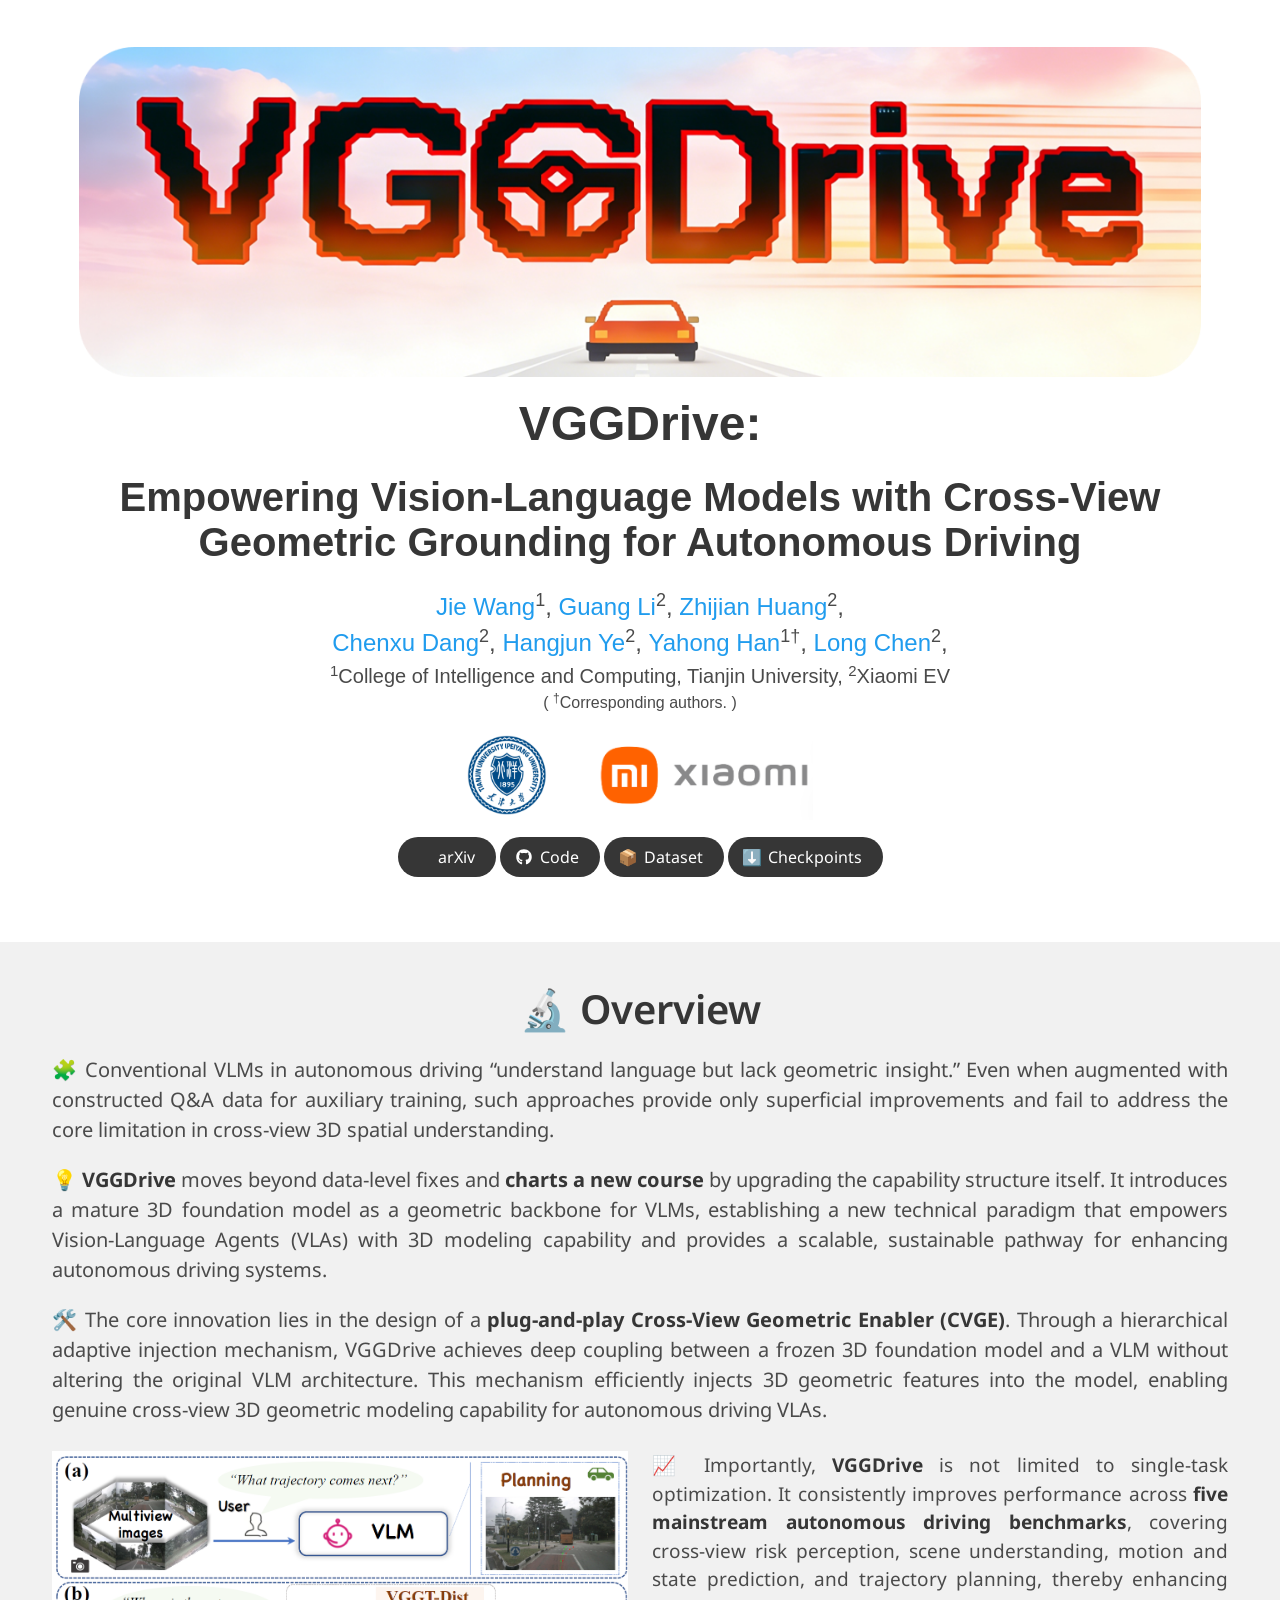
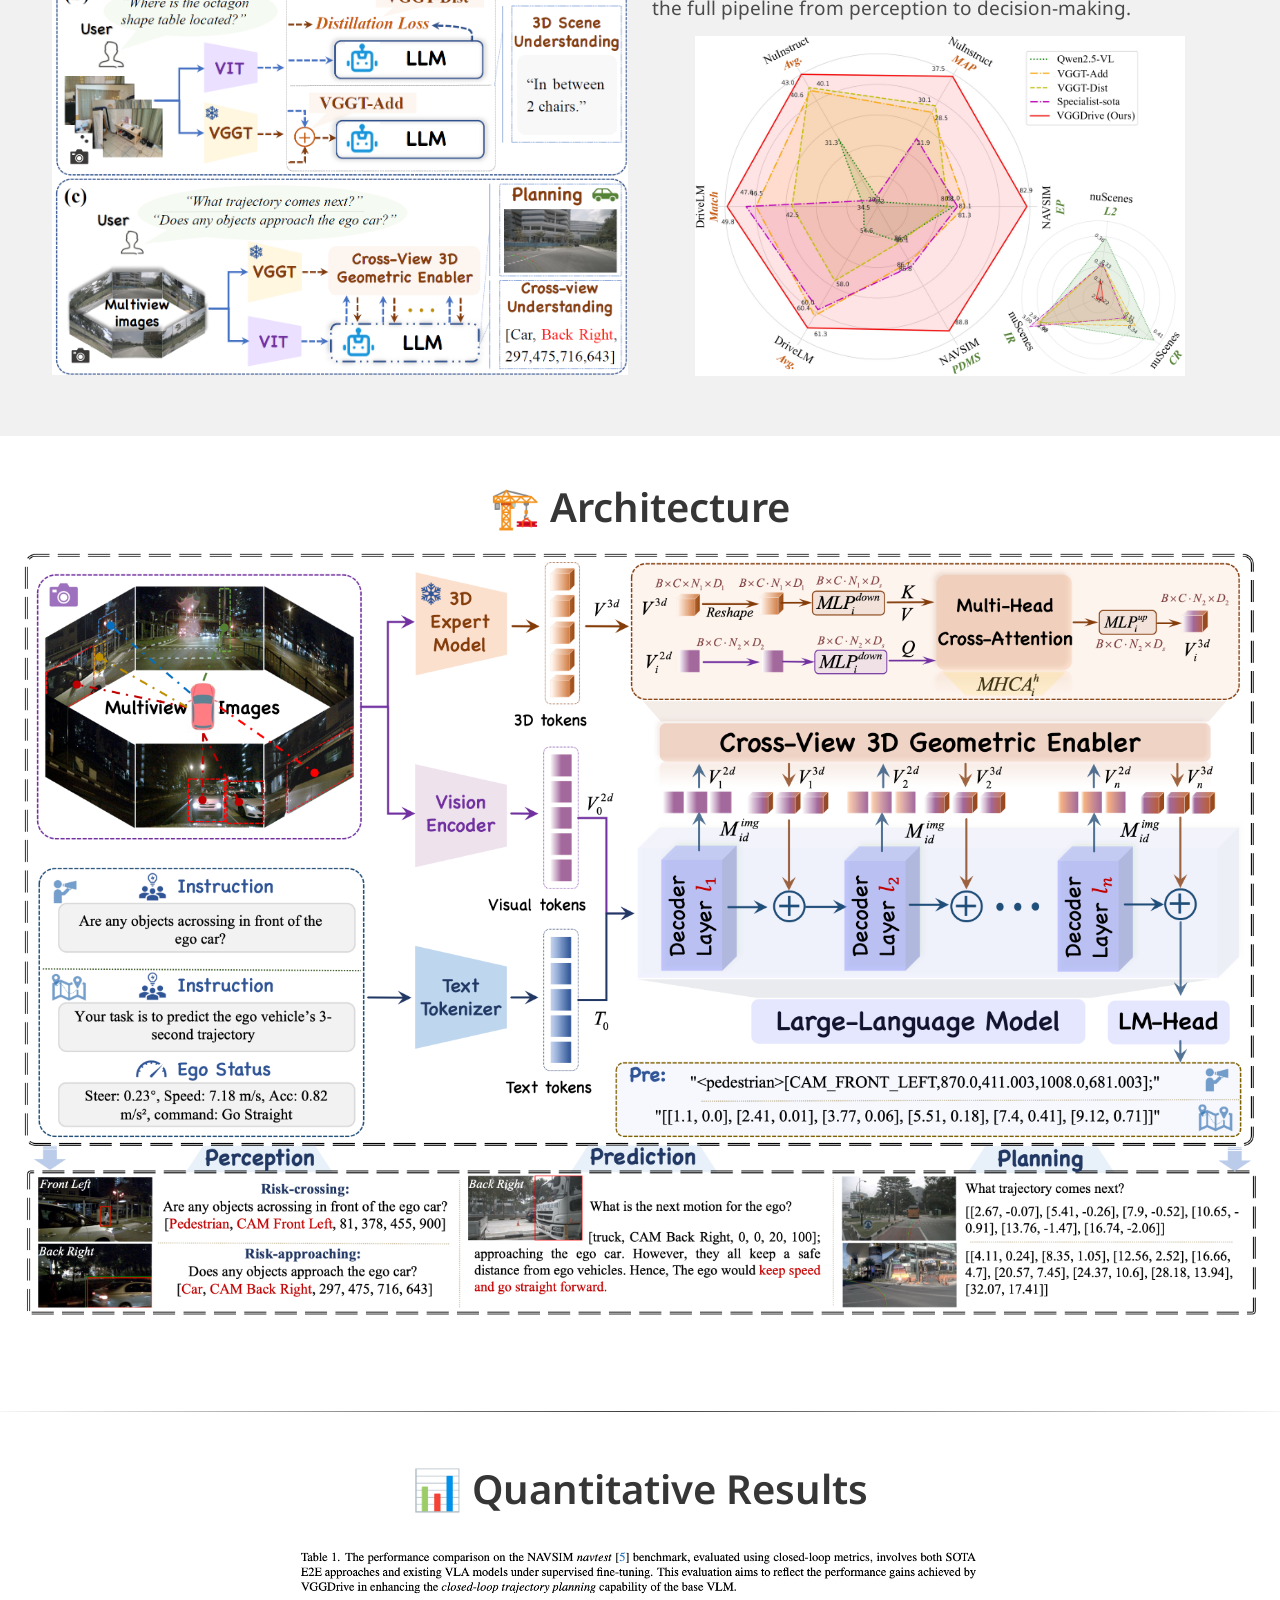
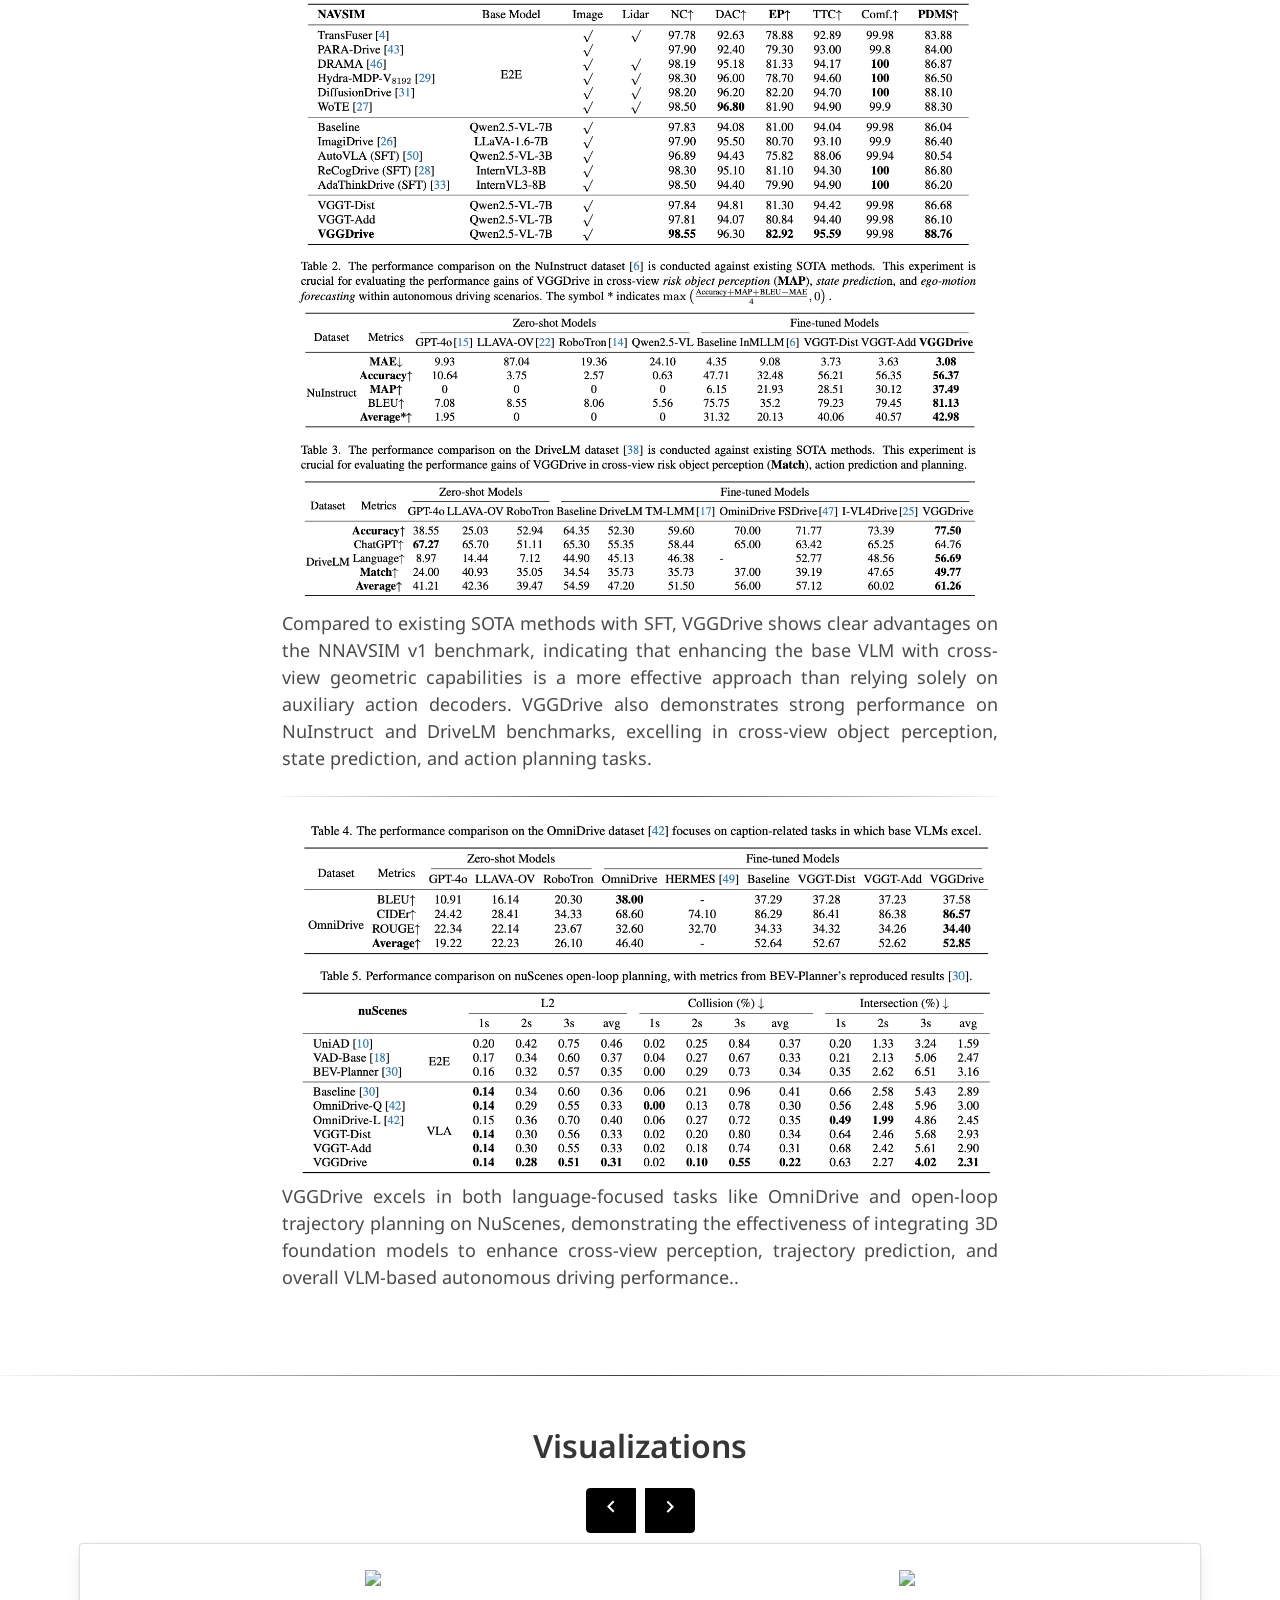
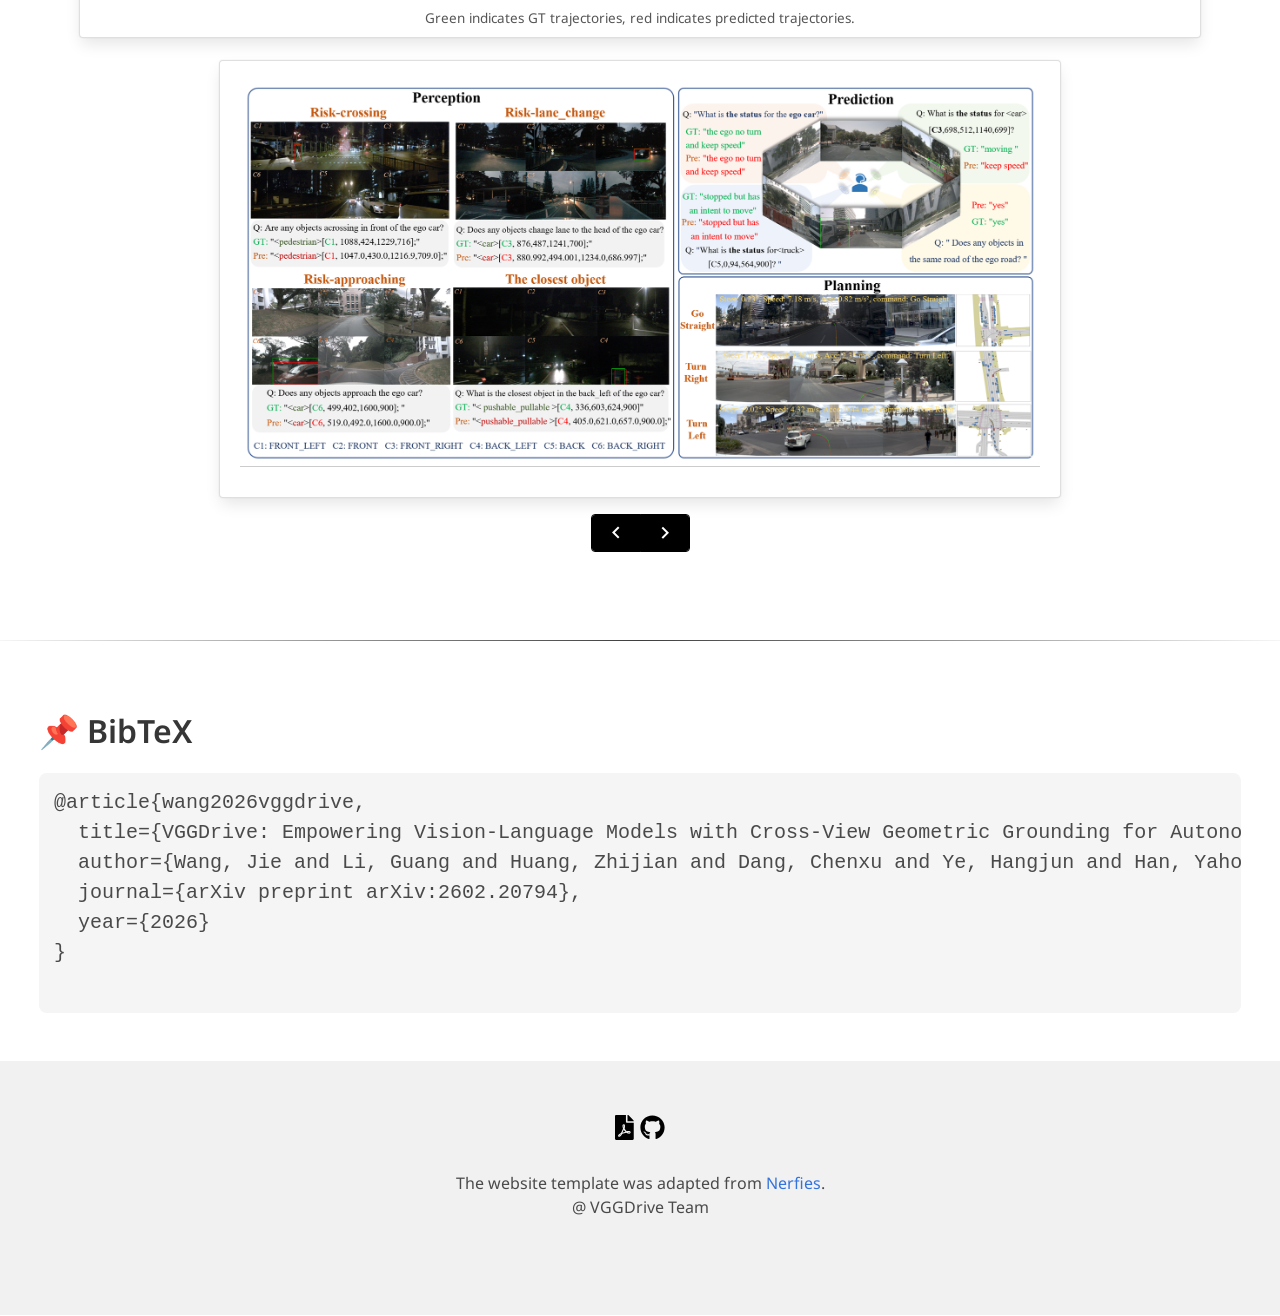
==== VGGDrive/index.html @ dc41df94 "VGGDrive project page" ====
<!DOCTYPE html>
<html>
<head>
  <meta charset="utf-8">
  <meta name="description"
        content="VGGDrive: Empowering Vision-Language Models with Cross-View Geometric Grounding for Autonomous Driving">
  <meta name="keywords" content="Vision-Language Models, Autonomous Driving, Large Multimodal Model">
  <meta name="viewport" content="width=device-width, initial-scale=1">
  <title>VGGDrive: Empowering Vision-Language Models with Cross-View Geometric Grounding for Autonomous Driving</title>

  <link href="https://fonts.googleapis.com/icon?family=Material+Icons" rel="stylesheet">
  <link rel="stylesheet" href="https://maxcdn.bootstrapcdn.com/bootstrap/4.5.2/css/bootstrap.min.css">
  <!-- Global site tag (gtag.js) - Google Analytics -->
  <script async src="https://www.googletagmanager.com/gtag/js?id=G-PYVRSFMDRL"></script>
  <script>

    window.dataLayer = window.dataLayer || [];

    function gtag() {
      dataLayer.push(arguments);
    }

    gtag('js', new Date());

    gtag('config', 'G-PYVRSFMDRL');
  </script>
  
  <link href="https://fonts.googleapis.com/css?family=Google+Sans|Noto+Sans|Castoro"
        rel="stylesheet">

  <link rel="stylesheet" href="./static/css/bulma.min.css">
  <link rel="stylesheet" href="./static/css/bulma-carousel.min.css">
  <link rel="stylesheet" href="./static/css/bulma-slider.min.css">
  <link rel="stylesheet" href="./static/css/fontawesome.all.min.css">
  <link rel="stylesheet" href="./static/css/academicons.min.css">
  <link rel="stylesheet"
        href="https://cdn.jsdelivr.net/gh/jpswalsh/academicons@1/css/academicons.min.css">
  <link rel="stylesheet" href="./static/css/index.css">
  <link rel="icon" href="./static/images/icons/emova.png">
  <link rel="stylesheet" href="https://cdn.jsdelivr.net/npm/progressive-image.js/dist/progressive-image.css">

  <script src="https://ajax.googleapis.com/ajax/libs/jquery/3.5.1/jquery.min.js"></script>
  <script defer src="./static/js/fontawesome.all.min.js"></script>
  <script src="./static/js/bulma-carousel.min.js"></script>
  <script src="./static/js/bulma-slider.min.js"></script>
  <script src="./static/js/index.js"></script>
  <script src="https://kit.fontawesome.com/d3915a16e2.js" crossorigin="anonymous"></script>
</head>

	<!-- <style>
		.chat-history {
			flex-grow: 1;
			overflow-y: auto;
			/* overflow-x: hidden; */
			padding: 5px;
			border-bottom: 1px solid #ccc;
			margin-bottom: 10px;
			text-align: left;
		}

		.chat-history img {
			display: none;
			max-width: 100%;
			max-height: 100%;
		}

		.chat-history img.active {
			display: block;
		}
	</style> -->
  	
  <style>
		.chat-history {
			flex-grow: 1;
			overflow-y: auto;
			/* overflow-x: hidden; */
			padding: 5px;
			border-bottom: 1px solid #ccc;
			margin-bottom: 10px;
			text-align: left;
		}

		.chat-history figure {
			display: none;
			max-width: 100%;
			max-height: 100%;
		}

		.chat-history figure.active {
			display: block;
		}

    hr {
      border: 0;
      height: 1px;
      background-image: linear-gradient(to right, rgba(0, 0, 0, 0), rgba(0, 0, 0, 0.75), rgba(0, 0, 0, 0));
    }
    
	</style>
  
<body>

<section class="section" style="margin-top: -1px;">
  <!-- <div class="container pt-5 mt-0 shadow p-5 mb-0 bg-white rounded" style="width: 80%;"> -->
  <div class="container" style="width: 100%;">
    <!-- conflicts. -->
    <div class="columns is-centered has-text-centered">
      <div class="column is-five-fifths">
        <!-- <h2 class="title is-3">General Capabilities & Generalization Ability</h2> -->
        <div class="teaser">
          <img src="./static/images/1.png"  width="1200" height="1200">
        </div>
        <p><br/></p>  
      </div>
    </div>
    <!--/ safety persists. -->
  </div>
</section>

<section class="hero" style="margin-top: -100px;">
  <div class="hero-body">
    <div class="container is-max-widescreen">
      <div class="columns is-centered">
        <div class="column has-text-centered">
          <h1 class="title is-1 publication-title"><b>VGGDrive:</b>  </h1>
          <h3 class="title is-2 publication-title"> Empowering Vision-Language Models with Cross-View Geometric Grounding for Autonomous Driving </h3>
          <!-- <h2 class="title is-3 publication-title"> with Vivid Emotions   </h2> -->
          <div class="is-size-4 publication-authors">
            <span class="author-block">
              <a href="https://scholar.google.com/citations?user=WjdWNi8AAAAJ&hl=zh-CN">Jie Wang</a><sup>1</sup>,</span>
            <span class="author-block">
              <a href="https://scholar.google.com/citations?user=McEfO8UAAAAJ&hl=zh-CN&oi=sra">Guang Li</a><sup>2</sup>,</span>
            <span class="author-block">
              <a href="https://zhijian11.github.io/">Zhijian Huang</a><sup>2</sup>,</span><br>
            <span class="author-block">
              <a href="https://scholar.google.com/citations?user=IU1xOeEAAAAJ&hl=zh-CN&oi=sra">Chenxu Dang</a><sup>2</sup>,</span>
            <span class="author-block">
              <a href="https://scholar.google.com/citations?user=68tXhe8AAAAJ&hl=zh-CN&oi=sra">Hangjun Ye</a><sup>2</sup>,
            <span class="author-block">
              <a href="https://cic.tju.edu.cn/faculty/hanyahong/">Yahong Han</a><sup>1&#8224</sup>,</span>
            <span class="author-block">
              <a href="https://long.ooo/">Long Chen</a><sup>2</sup>,</span>
          </div>
          <div class="is-size-5 publication-authors">
            <span class="author-block"><sup>1</sup>College of Intelligence and Computing, Tianjin University,</span>
            <span class="author-block"><sup>2</sup>Xiaomi EV</span>
            <br>
          </div>
          <div class="is-size-6 publication-authors">
            <span class="author-block">(
            <sup><span>&#8224;</span></sup>Corresponding authors.
            )</span>
            <div style="display:flex; justify-content:center; align-items:center; gap:50px; margin-top:15px;">
              <img src="./static/images/TJU.png" alt="Tianjin University Logo" style="height:80px; width:auto;">
              <img src="./static/images/xiaomi.png" alt="Xiaomi EV Logo" style="height:90px; width:auto;">
            </div>
          </div>
          <div class="column has-text-centered">
            <div class="publication-links">
              <!-- Arxiv Link. -->
              <span class="link-block">
                <a href="https://arxiv.org/pdf/2602.20794"
                   class="external-link button is-normal is-rounded is-dark">
                  <span class="icon">
                      <i class="ai ai-arxiv"></i>
                  </span>
                  <span>arXiv</span>
                </a>
              </span>
              <!-- Code Link. -->
              <span class="link-block">
                <a href="https://github.com/WJ-CV/VGGDrive"
                    class="external-link button is-normal is-rounded is-dark">
                  <span class="icon">
                      <i class="fab fa-github"></i>
                  </span>
                  <span>Code</span>
                </a>
              </span>
              <!-- Hugging Face Link -->
              <span class="link-block">
                <a href="https://huggingface.co/datasets/wang-jie825/VGGDrive_Qwen_json/tree/main"
                  class="external-link button is-normal is-rounded is-dark">
                  <span class="icon" style="margin-right:4px;">📦</span>
                  <span>Dataset</span>
                </a>
              </span>
              <!-- Hugging Face Link -->
              <span class="link-block">
                <a href="https://huggingface.co/wang-jie825/VGGDrive_model/tree/main"
                  class="external-link button is-normal is-rounded is-dark">
                  <span class="icon" style="margin-right:4px;">⬇️</span>
                  <span>Checkpoints</span>
                </a>
              </span>
            </div>
          </div>
        </div>
      </div>
    </div>
  </div>
</section>

<section class="section" style="background-color:#f1f1f1; padding-top:2rem;">
    <!-- <div class="container pt-5 mt-5 shadow p-5 mb-5 bg-white rounded" style="width: 50%;"> -->
    <!-- Abstract. -->
    <div class="columns is-centered has-text-centered" style="max-width: 1200px; margin: 0 auto;">
      <div class="column is-five-fifths">
        <h2 class="title is-2">🔬 Overview</h2>
        <div class="content has-text-justified" style="font-size:20px; line-height:1.5;">
        <p>
        🧩 Conventional VLMs in autonomous driving “understand language but lack geometric insight.” 
        Even when augmented with constructed Q&A data for auxiliary training, such approaches provide 
        only superficial improvements and fail to address the core limitation in cross-view 3D spatial understanding.
        </p>

        <p>
        💡 <strong>VGGDrive</strong> moves beyond data-level fixes and <strong>charts a new course</strong> by upgrading 
        the capability structure itself. It introduces a mature 3D foundation model as a geometric backbone 
        for VLMs, establishing a new technical paradigm that empowers Vision-Language Agents (VLAs) with 
        3D modeling capability and provides a scalable, sustainable pathway for enhancing autonomous 
        driving systems.
        </p>

        <p>
        🛠️ The core innovation lies in the design of a <strong>plug-and-play Cross-View Geometric Enabler (CVGE)</strong>. 
        Through a hierarchical adaptive injection mechanism, VGGDrive achieves deep coupling between 
        a frozen 3D foundation model and a VLM without altering the original VLM architecture. 
        This mechanism efficiently injects 3D geometric features into the model, enabling genuine 
        cross-view 3D geometric modeling capability for autonomous driving VLAs.
        </p>
        </div>
        <div class="columns is-centered" style="margin-top: -10px;">
          
          <div class="column is-half">
            <figure class="image">
              <img src="./static/images/fig1.png" alt="Figure 1">
            </figure>
          </div>

        <div class="column is-half">
          <div class="content has-text-justified"  style="font-size:19px; line-height:1.5;">
            <p>
            📈 Importantly, <strong>VGGDrive</strong> is not limited to single-task optimization. 
            It consistently improves performance across <strong>five mainstream autonomous driving benchmarks</strong>, 
            covering cross-view risk perception, scene understanding, motion and state prediction, 
            and trajectory planning, thereby enhancing the full pipeline from perception to decision-making.
            </p>
          </div>

          <figure class="image" style="margin-top:-10px;">
            <img src="./static/images/fig2.png" alt="Figure 2" style="max-width: 85%; margin: 0 auto; display: block;">
          </figure>
          </div>
      </div>
    </div>
    <!--/ Abstract. -->
  <!-- </div> -->
</section>


<section class="section">
  <!-- <div class="container pt-5 mt-5 shadow p-5 mb-5 bg-white rounded" style="width: 50%;"> -->
    <!-- conflicts. -->
    <div class="columns is-centered has-text-centered">
      <div class="column is-five-fifths">
        <h2 class="title is-2">🏗️ Architecture</h2>
        <div class="teaser">
          <img src="./static/images/fig3.png"  width="1250" height="1250">
        </div>
        <p><br/></p>  
      </div>
    </div>
    <!--/ safety persists. -->
  <!-- </div> -->
</section>
<hr>
<section class="section" style="margin-top: -30px;">
    <!-- <div class="container pt-5 mt-5 shadow p-5 mb-5 bg-white rounded" style="width: 50%;"> -->
        <div class="columns is-centered has-text-centered" style="width: 60%; margin: 0 auto;">
          <div class="column is-five-fifths">
            <h2 class="title is-2">📊 Quantitative Results</h2>
        <div class="teaser">
          <img src="./static/images/fig5.png" width="1350" height="1350">
        </div>
        <div class="content has-text-justified" style="font-size:18px; line-height:1.5; max-width:1250px; margin:0 auto;">
        <p>
        Compared to existing SOTA methods with SFT, VGGDrive shows clear advantages on the NNAVSIM v1 benchmark, 
        indicating that enhancing the base VLM with cross-view geometric capabilities is a more effective approach 
        than relying solely on auxiliary action decoders. VGGDrive also demonstrates strong performance on NuInstruct and DriveLM benchmarks, 
        excelling in cross-view object perception, state prediction, and action planning tasks.
        </p>
        </div>
        <hr>
        <div style="margin-top:-20px;">
          <div class="teaser">
            <img src="./static/images/fig6.png" width="1350" height="1350">
          </div>
        <div class="content has-text-justified" style="font-size:18px; line-height:1.5; max-width:1250px; margin:0 auto;">
          <p>
          VGGDrive excels in both language-focused tasks like OmniDrive and open-loop trajectory planning on NuScenes, 
          demonstrating the effectiveness of integrating 3D foundation models to enhance cross-view perception, trajectory prediction, 
          and overall VLM-based autonomous driving performance..
          </p>
          </div>
      </div>
    </div>
  <!-- </div> -->
</section>
<hr>
<section class="section" style="margin-top: -20px;">
  <div class="columns is-centered has-text-centered">
    <div class="column is-six-fifths">
      <h2 class="title is-3">Visualizations</h2>
    </div>
  </div>

  <div class="container mt-0">
    <!-- 翻页按钮 -->
    <div class="form-row" style="justify-content: center; margin-bottom:10px;">
      <div class="btn-group" role="group" style="display: flex; gap: 10px; justify-content: center;">
        <button type="button" id="prev-btn" class="btn btn-primary" style="background-color:black; color:white; border-color:black;">
          <i class="material-icons">keyboard_arrow_left</i>
        </button>
        <button type="button" id="next-btn" class="btn btn-primary" style="background-color:black; color:white; border-color:black;">
          <i class="material-icons">keyboard_arrow_right</i>
        </button>
      </div>
    </div>

    <!-- GIF 容器 -->
    <div class="card mb-4" style="width: 100%; margin:0 auto;">
      <div id="gif-container" class="card-body" style="display:flex; flex-wrap:wrap; justify-content:center; gap:15px;"></div>
      <!-- 统一底部说明 -->
      <div style="text-align:center; font-size:18px; color:#555; margin-top:2px;">
        <sup>Green indicates GT trajectories, red indicates predicted trajectories.</sup>
      </div>
    </div>
  </div>
</section>

<script>
  // GIF 文件列表
  const gifs = [
    './static/visualization/1.gif',
    './static/visualization/2.gif',
    './static/visualization/3.gif',
    './static/visualization/4.gif',
    './static/visualization/5.gif',
    './static/visualization/6.gif',
    './static/visualization/7.gif',
    './static/visualization/8.gif'
  ];

  const container = document.getElementById('gif-container');
  let currentPage = 0;
  const perPage = 2; // 每页两列

  function renderPage() {
    container.innerHTML = '';
    const start = currentPage * perPage;
    const end = start + perPage;
    const pageItems = gifs.slice(start, end);

    pageItems.forEach(src => {
      const figure = document.createElement('figure');
      figure.style.flex = '0 0 48%'; // 两列布局
      figure.style.textAlign = 'center';

      const img = document.createElement('img');
      img.src = src;
      img.style.maxWidth = '100%';
      img.style.height = 'auto';
      figure.appendChild(img);

      container.appendChild(figure);
    });
  }

  // 左右按钮绑定
  document.getElementById('prev-btn').addEventListener('click', () => {
    if (currentPage > 0) {
      currentPage--;
      renderPage();
    }
  });

  document.getElementById('next-btn').addEventListener('click', () => {
    if ((currentPage + 1) * perPage < gifs.length) {
      currentPage++;
      renderPage();
    }
  });

  // 初始渲染
  renderPage();
</script>

<section class="section"  style="margin-top: -90px;">
  <div class="container mt-0" style="max-width:1900px; margin:0 auto;">
    <div style="display: flex; justify-content: center; align-items: center;">
      <div class="card mb-4" style="width: 70%; display: flex; align-items: center;">
        <div class="card-body" id="selected-question" style="display: flex; height: auto;">
          <div class="chat-history">
            <article class="media">
              <figure class="active">
                <img src="./static/visualization/1.png">
              </figure>
              <figure>
                <img src="./static/visualization/2.png">
              </figure>
						</article>
          </div>
        </div>
      </div>
    </div>
    <div class="form-row" style="justify-content: center;">
      <div class="form-group col-md-1">
        <!-- <div class="col-md-0" style="width: 100%"><label>&nbsp;</label></div> -->
        <div class="btn-group" role="group" aria-label="Left and Right Controller"
          style="width: 100%;align-items: flex-end;justify-content: center;flex-direction: row;display: flex;">
          <button type="button" class="form-control btn btn-primary" id="prev-question" style="background-color: black; color: white; border-color: black;"><i
              class="material-icons">keyboard_arrow_left</i></button>
          <button type="button" class="form-control btn btn-primary" id="next-question" style="background-color: black; color: white; border-color: black;"><i
              class="material-icons">keyboard_arrow_right</i></button>
  
        </div>
      </div>
    </div>
  </div>
</section>
<hr>
<section class="section" id="BibTeX">
  <div class="container" style="max-width:1250px; margin:0 auto;">
    <h2 class="title">📌 BibTeX</h2>
    <pre style="font-size:20px; line-height:1.5; padding:15px; background-color:#f5f5f5; border-radius:8px; overflow-x:auto;">
<code>@article{wang2026vggdrive,
  title={VGGDrive: Empowering Vision-Language Models with Cross-View Geometric Grounding for Autonomous Driving},
  author={Wang, Jie and Li, Guang and Huang, Zhijian and Dang, Chenxu and Ye, Hangjun and Han, Yahong and Chen, Long},
  journal={arXiv preprint arXiv:2602.20794},
  year={2026}
}</code>
    </pre>
  </div>
</section>

<script>
  document.addEventListener('DOMContentLoaded', function () {
    const images = document.querySelectorAll('.chat-history figure');
    let currentIndex = 0;

    document.getElementById('prev-question').addEventListener('click', function () {
      images[currentIndex].classList.remove('active');
      currentIndex = (currentIndex === 0) ? images.length - 1 : currentIndex - 1;
      images[currentIndex].classList.add('active');
    });

    document.getElementById('next-question').addEventListener('click', function () {
      images[currentIndex].classList.remove('active');
      currentIndex = (currentIndex === images.length - 1) ? 0 : currentIndex + 1;
      images[currentIndex].classList.add('active');
    });
  });
</script>


<footer class="footer" style="background-color: #f1f1f1;">
  <div class="container">
    <div class="content has-text-centered">
      <a class="icon-link"
         href="https://arxiv.org/abs/2412.07689">
        <i class="fas fa-file-pdf"></i>
      </a>
      <a class="icon-link" href="https://github.com/WJ-CV/VGGDrive" class="external-link" disabled>
        <i class="fab fa-github"></i>
      </a>
    </div>
    <div class="columns is-centered">
      <div class="column is-8">
        <div class="content">
          <center>The website template was adapted from <a href="https://nerfies.github.io/">Nerfies</a>.<br/>
          @ VGGDrive Team
          </center>
        <p></p>
        </div>
      </div>
    </div>
  </div>
</footer>

</body>
</html>
---- VGGDrive/static/css/index.css ----
body {
  font-family: 'Noto Sans', sans-serif;
}


.footer .icon-link {
    font-size: 25px;
    color: #000;
}

.link-block a {
    margin-top: 5px;
    margin-bottom: 5px;
}

.dnerf {
  font-variant: small-caps;
}


.teaser .hero-body {
  padding-top: 0;
  padding-bottom: 3rem;
}

.teaser {
  font-family: 'Google Sans', sans-serif;
}


.publication-title {
}

.publication-banner {
  max-height: parent;

}

.publication-banner video {
  position: relative;
  left: auto;
  top: auto;
  transform: none;
  object-fit: fit;
}

.publication-header .hero-body {
}

.publication-title {
    font-family: 'Google Sans', sans-serif;
}

.publication-authors {
    font-family: 'Google Sans', sans-serif;
}

.publication-venue {
    color: #555;
    width: fit-content;
    font-weight: bold;
}

.publication-awards {
    color: #ff3860;
    width: fit-content;
    font-weight: bolder;
}

.publication-authors {
}

.publication-authors a {
   color: hsl(204, 86%, 53%) !important;
}

.publication-authors a:hover {
    text-decoration: underline;
}

.author-block {
  display: inline-block;
}

.publication-banner img {
}

.publication-authors {
  /*color: #4286f4;*/
}

.publication-video {
    position: relative;
    width: 100%;
    height: 0;
    padding-bottom: 56.25%;

    overflow: hidden;
    border-radius: 10px !important;
}

.publication-video iframe {
    position: absolute;
    top: 0;
    left: 0;
    width: 100%;
    height: 100%;
}

.publication-body img {
}

.results-carousel {
  overflow: hidden;
}

.results-carousel .item {
  margin: 5px;
  overflow: hidden;
  border: 1px solid #bbb;
  border-radius: 10px;
  padding: 0;
  font-size: 0;
}

.results-carousel video {
  margin: 0;
}


.interpolation-panel {
  background: #f5f5f5;
  border-radius: 10px;
}

.interpolation-panel .interpolation-image {
  width: 100%;
  border-radius: 5px;
}

.interpolation-video-column {
}

.interpolation-panel .slider {
  margin: 0 !important;
}

.interpolation-panel .slider {
  margin: 0 !important;
}

#interpolation-image-wrapper {
  width: 100%;
}
#interpolation-image-wrapper img {
  border-radius: 5px;
}
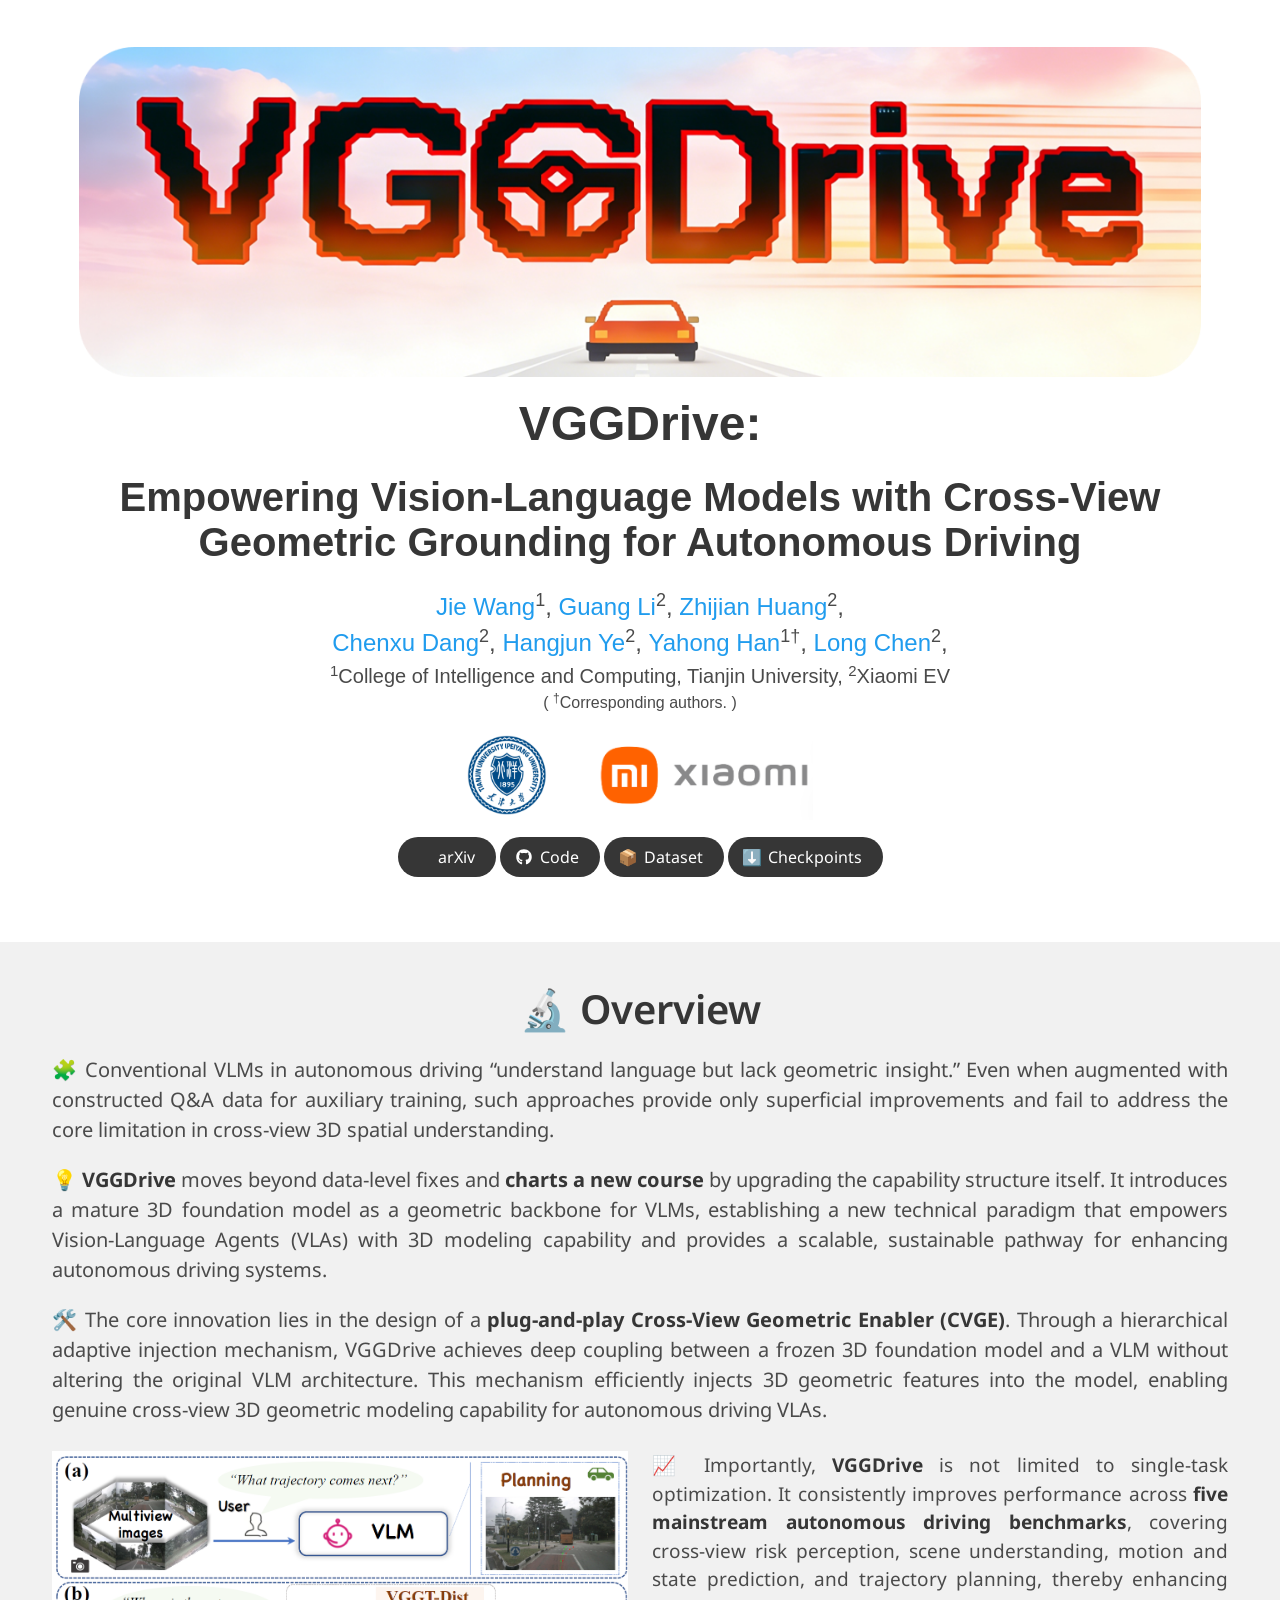
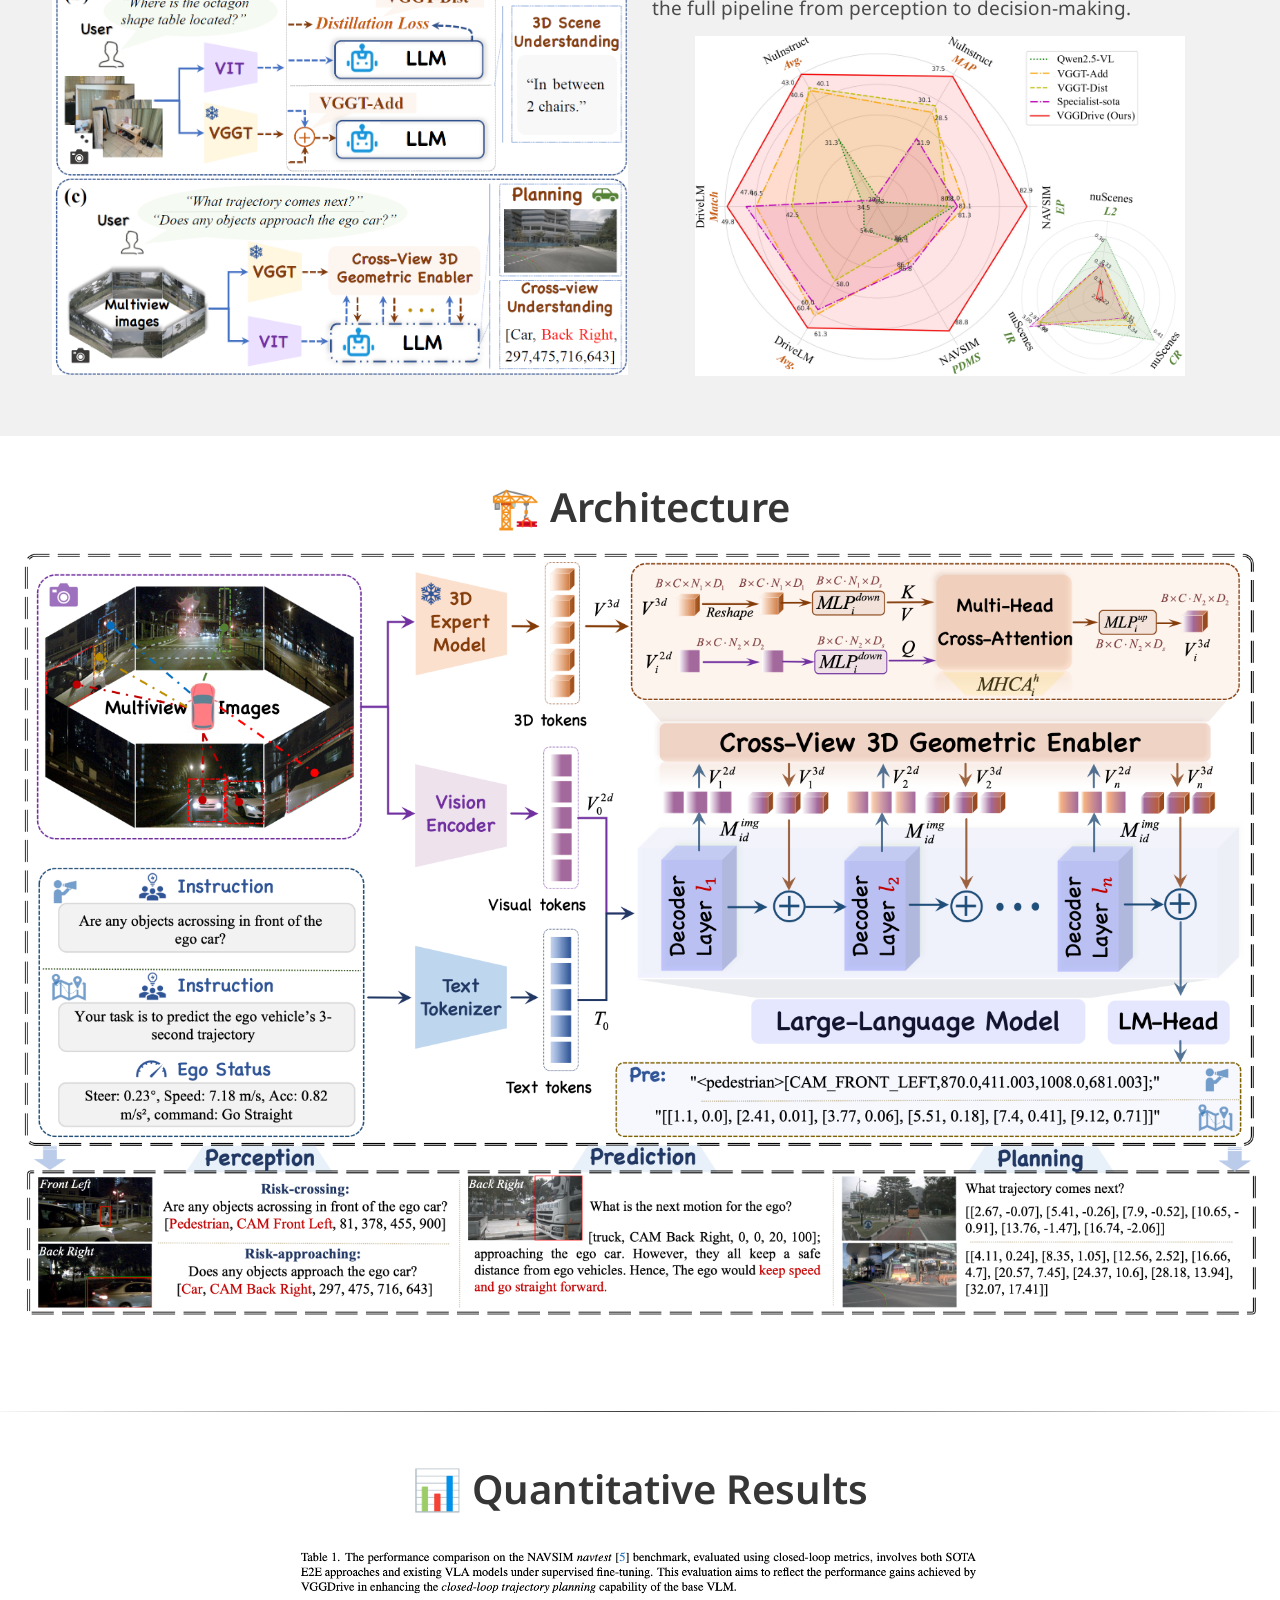
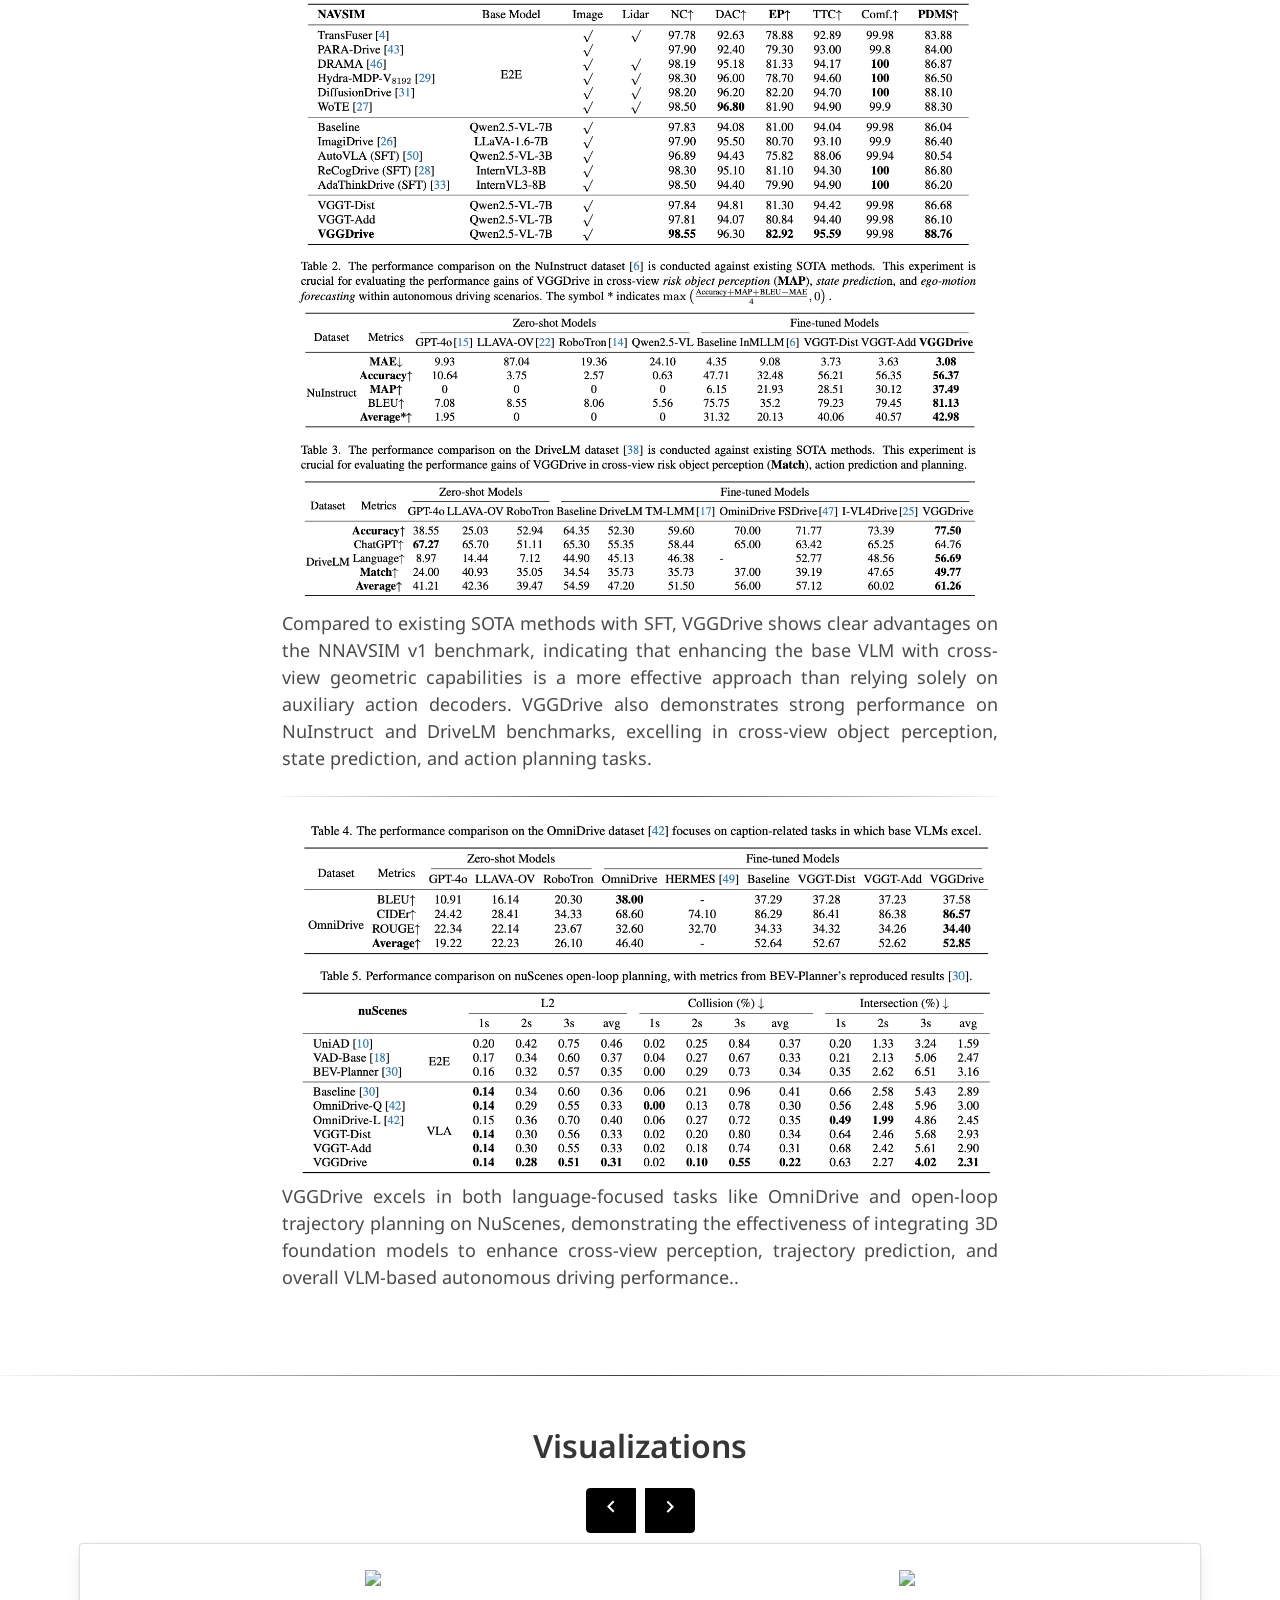
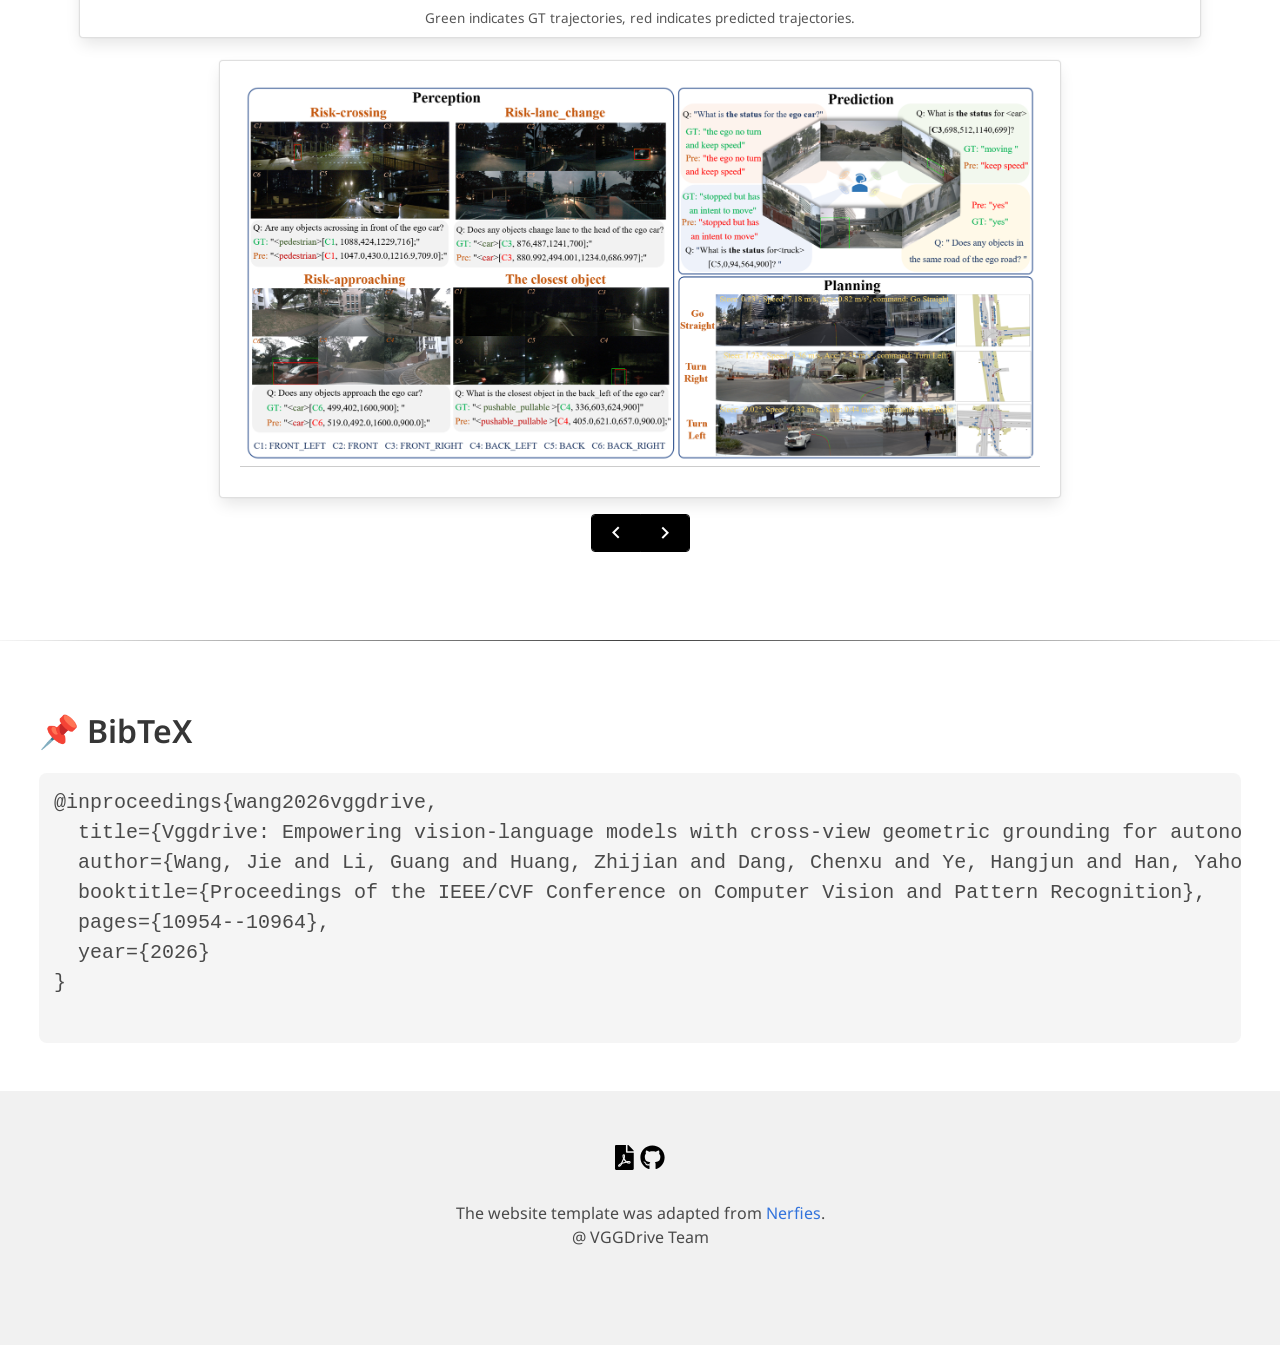
==== commit d8d14f0b: "Update index.html" ====
--- a/VGGDrive/index.html
+++ b/VGGDrive/index.html
@@ -434,10 +434,11 @@
   <div class="container" style="max-width:1250px; margin:0 auto;">
     <h2 class="title">📌 BibTeX</h2>
     <pre style="font-size:20px; line-height:1.5; padding:15px; background-color:#f5f5f5; border-radius:8px; overflow-x:auto;">
-<code>@article{wang2026vggdrive,
-  title={VGGDrive: Empowering Vision-Language Models with Cross-View Geometric Grounding for Autonomous Driving},
+<code>@inproceedings{wang2026vggdrive,
+  title={Vggdrive: Empowering vision-language models with cross-view geometric grounding for autonomous driving},
   author={Wang, Jie and Li, Guang and Huang, Zhijian and Dang, Chenxu and Ye, Hangjun and Han, Yahong and Chen, Long},
-  journal={arXiv preprint arXiv:2602.20794},
+  booktitle={Proceedings of the IEEE/CVF Conference on Computer Vision and Pattern Recognition},
+  pages={10954--10964},
   year={2026}
 }</code>
     </pre>
